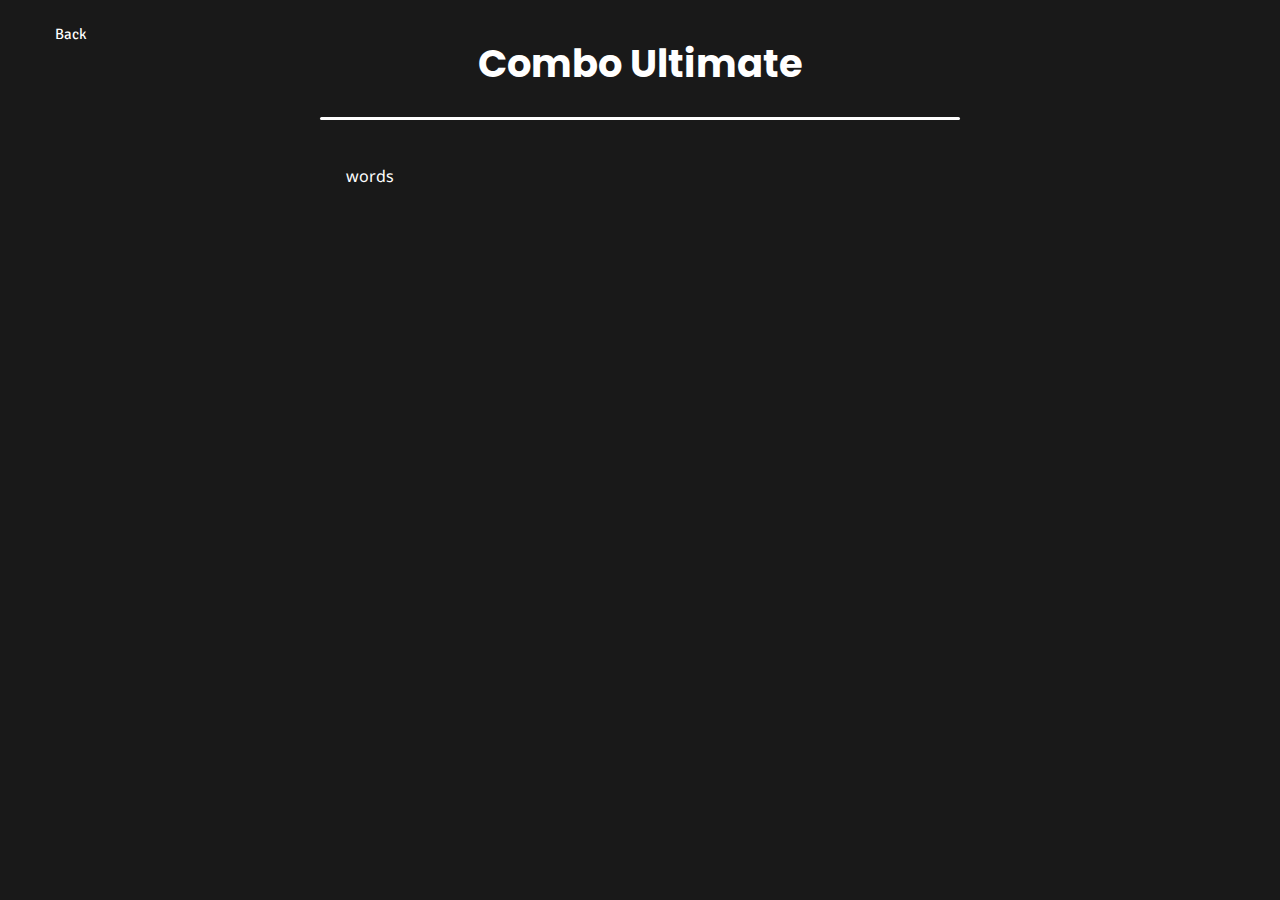
==== optionpages/cu.html @ 8e9cc40d "yuh" ====
<!DOCTYPE html>
        <html lang="en">
            <head>
                <meta charset="UTF-8">
                <meta http-equiv="X-UA-Compatible" content="IE=edge">
                <meta name="viewport" content="width=device-width, initial-scale=1.0">
                <link rel="stylesheet" href="../style.css">
                <link rel="stylesheet" href="optionpages.css">
                <link href="../fontawesome/css/fontawesome.css" rel="stylesheet">
                <link href="../fontawesome/css/solid.css" rel="stylesheet">
                <script src="../main.js"></script>
                <title>Combo Ultimate - Donovan Details</title>
            </head>
            <body>
                <nav><h3 onclick="transitionToPage('../index.html')"><span>Back</span></h3></nav>
                <div class="content">
                    <h1><span>C</span><span>o</span><span>m</span><span>b</span><span>o</span> <span>U</span><span>l</span><span>t</span><span>i</span><span>m</span><span>a</span><span>t</span><span>e</span></h1>
                    <div class="line"></div>
                    <p>words</p>
                </div>
            </body>
        </html>
---- style.css ----
@import url('https://fonts.googleapis.com/css2?family=Noto+Sans&family=Poppins:wght@700&family=Signika+Negative&display=swap');

:root{
    --background: #191919;
    --hover-accent: #912727;
    --primary-accent: #FFFFFF
}

*{
    margin:0px;
    padding:0px;
}
body{
    margin: 0px;
    padding: 0px;
    background-color: var(--background);
    opacity: 0;
    transition: opacity .1s;
}
nav{
    position: absolute;
    top: 0;
    display: flex;
    flex-direction: row;
    justify-content: space-between;
    width: 100%;
    padding: 25px 30px;
    box-sizing: border-box;
}
.banner{
    display: flex;
    justify-content: center;
    align-items: center;
    text-align: center;
    height: 100vh;
    background-image: url("assets/background.jpg");
    background-size: cover;
}
.title{
    display: grid;
    row-gap: 10px;
    margin-bottom: 100px;
    padding: 0px 40px;
}
.downarrow{
    position: absolute;
    bottom: 40px;
    font-size: 30px;
    color: var(--primary-accent);
    transition: .2s;
}
.downarrow:hover{
    font-size: 35px;
    color: var(--hover-accent);
    cursor: pointer;
}
h1{
    font-family: 'Poppins', sans-serif;
    font-weight: 700;
    color: var(--primary-accent);
    font-size: clamp(33px,3vw,69px);
    text-align: center;
    cursor: default;
    user-select: none;
}
span{
    transition: .2s;
    cursor: default;
}
span:hover{
    color: var(--hover-accent);
}
h2{
    color: var(--primary-accent);
    font-family: 'Poppins', sans-serif;
    cursor: default;
    font-weight: 700;
}
h3{
    color: var(--primary-accent);
    font-family: 'Signika Negative', sans-serif;
    font-weight: 400;
    font-size: clamp(15px,1vw,19px);
    cursor: default;
}
p{
    color: var(--primary-accent);
    font-family: 'Noto Sans', sans-serif;
    font-weight: 400;
}
.pricing{
    height: 100vh;
    padding: 40px 0px;
    box-sizing: border-box;
}

.line{
    background-color: var(--primary-accent);
    border-radius: 5px;
    height: 3px;
    width: clamp(250px,50vw,1000px);
    margin: 45px auto;
    margin-top: 25px;
    transition: .2s;
}
.line:hover{
    background-color: var(--hover-accent);
}
.options{
    box-sizing: border-box;
    height: auto;
    margin: auto;
    width: clamp(250px,50vw,920px);
    padding: 0px 0px;
    display: grid;
    grid: 35vh 35vh / auto auto auto;
    row-gap: 10px;
    column-gap: 10px;
    color: var(--primary-accent);
}
.options > span{
    transition: .2s;
    display: flex;
    flex-direction: column;
    justify-content: center;
    align-items: left;
    border-radius: 20px;
    cursor: pointer;
    border-color: var(--primary-accent);
    background-clip: padding-box;
    border-width: 3px;
    border-style: solid;
    padding: 30px;
    text-decoration: none;
    filter: saturate(0%);
}

.options > span:hover{
    border-color: var(--hover-accent);
    filter: saturate(100%)
}
.options:hover span:not(:hover){
    filter: brightness(80%) saturate(0%);
    border-color: #777777;
}

@media only screen and (max-width: 1010px) {
    .options {
        grid: 35vh 35vh 35vh 35vh 35vh 35vh / auto;
        margin-bottom: 40px;
    }
}

.options > span > *{
    display: block;
    text-align: left;
    user-select: none;
}

#optionsdd > * > *{
    padding-right: 6px;
}

a{
    color: var(--primary-accent);
    text-decoration: none;
}
---- optionpages/optionpages.css ----
body{
    padding: 35px 25px;
}
.content{
    width: clamp(250px,50vw,1000px);
    margin: auto;
}
p{
    margin: 0 clamp(2px, 2vw, 40px);
    word-wrap: normal;
}
---- fontawesome/css/solid.css ----
/*!
 * Font Awesome Free 6.4.0 by @fontawesome - https://fontawesome.com
 * License - https://fontawesome.com/license/free (Icons: CC BY 4.0, Fonts: SIL OFL 1.1, Code: MIT License)
 * Copyright 2023 Fonticons, Inc.
 */
:root, :host {
  --fa-style-family-classic: 'Font Awesome 6 Free';
  --fa-font-solid: normal 900 1em/1 'Font Awesome 6 Free'; }

@font-face {
  font-family: 'Font Awesome 6 Free';
  font-style: normal;
  font-weight: 900;
  font-display: block;
  src: url("../webfonts/fa-solid-900.woff2") format("woff2"), url("../webfonts/fa-solid-900.ttf") format("truetype"); }

.fas,
.fa-solid {
  font-weight: 900; }
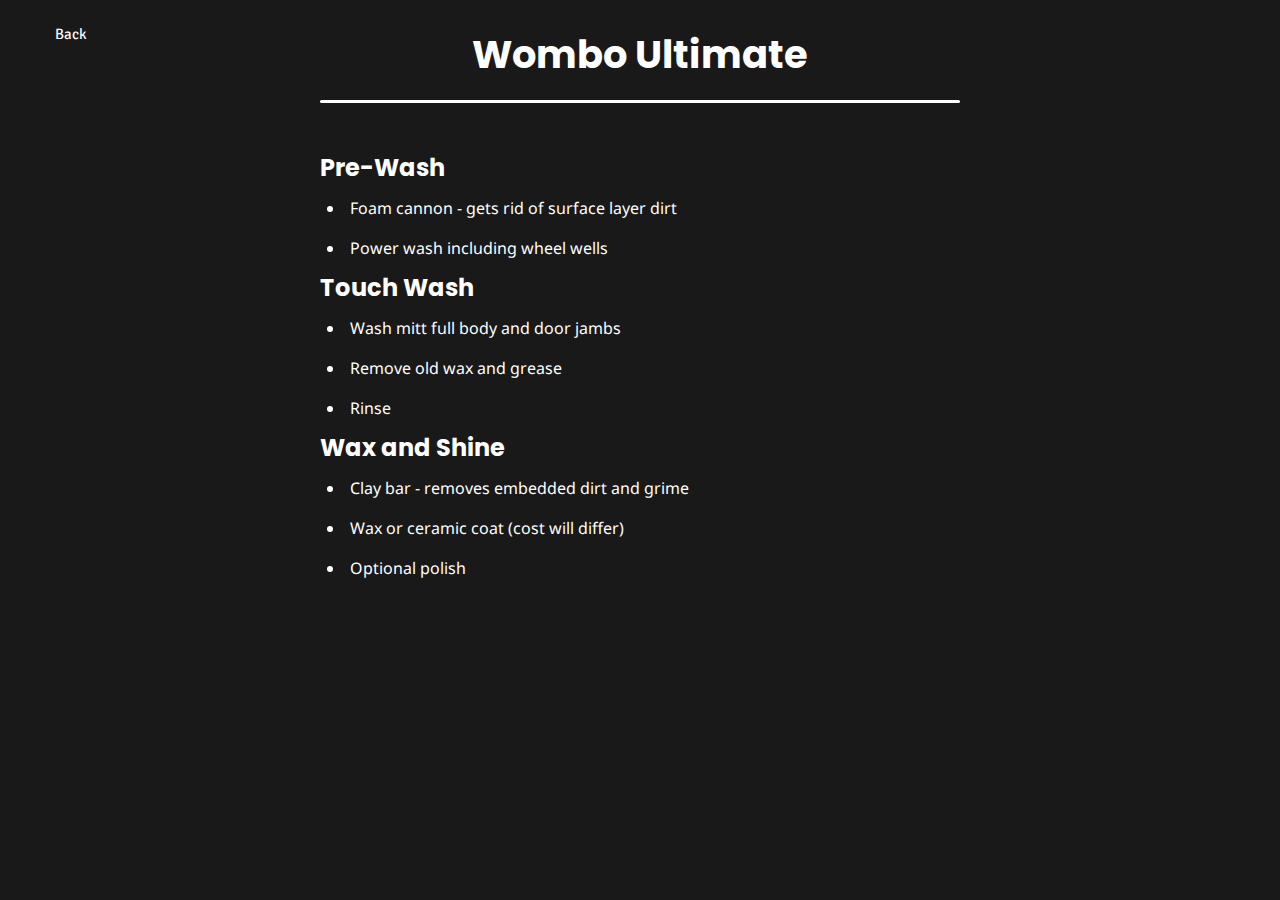
==== commit 07ca6459: "yuh" ====
--- a/optionpages/cu.html
+++ b/optionpages/cu.html
@@ -9,14 +9,31 @@
                 <link href="../fontawesome/css/fontawesome.css" rel="stylesheet">
                 <link href="../fontawesome/css/solid.css" rel="stylesheet">
                 <script src="../main.js"></script>
-                <title>Combo Ultimate - Donovan Details</title>
+                <title>Wax and Shine - Donovan Details</title>
             </head>
             <body>
                 <nav><h3 onclick="transitionToPage('../index.html')"><span>Back</span></h3></nav>
                 <div class="content">
-                    <h1><span>C</span><span>o</span><span>m</span><span>b</span><span>o</span> <span>U</span><span>l</span><span>t</span><span>i</span><span>m</span><span>a</span><span>t</span><span>e</span></h1>
+                    <h1><span>W</span><span>o</span><span>m</span><span>b</span><span>o</span> <span>U</span><span>l</span><span>t</span><span>i</span><span>m</span><span>a</span><span>t</span><span>e</span></h1>
                     <div class="line"></div>
-                    <p>words</p>
+                    <h2>Pre-Wash</h2>
+                    <ul>
+                        <li>Foam cannon - gets rid of surface layer dirt</li>
+                        <li>Power wash including wheel wells</l>
+                    </ul>
+                    <h2>Touch Wash</h2>
+                    <ul>
+                        <li>Wash mitt full body and door jambs</li>
+                        <li>Remove old wax and grease</li>
+                        <li>Rinse</li>
+                    </ul>
+                    <h2>Wax and Shine</h2>
+                    <ul>
+                        <li>Clay bar - removes embedded dirt and grime</li>
+                        <li>Wax or ceramic coat (cost will differ)</li>
+                        <li>Optional polish</li>
+                    </ul>
+                    <img src="https://uploads-ssl.webflow.com/5a4be71aa12183000115e62c/6417225aa3139e82f6f4fc78_wash-mitts-hero.webp" alt="">
                 </div>
             </body>
         </html>--- a/style.css
+++ b/style.css
@@ -88,6 +88,13 @@
     font-family: 'Noto Sans', sans-serif;
     font-weight: 400;
 }
+li{
+    color: var(--primary-accent);
+    font-family: 'Noto Sans', sans-serif;
+    font-weight: 400;
+    text-indent: 5px;
+    margin-left: 25px;
+}
 .pricing{
     height: 100vh;
     padding: 40px 0px;
@@ -165,3 +172,10 @@
     color: var(--primary-accent);
     text-decoration: none;
 }
+img{
+    width: 35vw;
+    padding: 10px 0px;
+}
+.content{
+    line-height: 40px;
+}